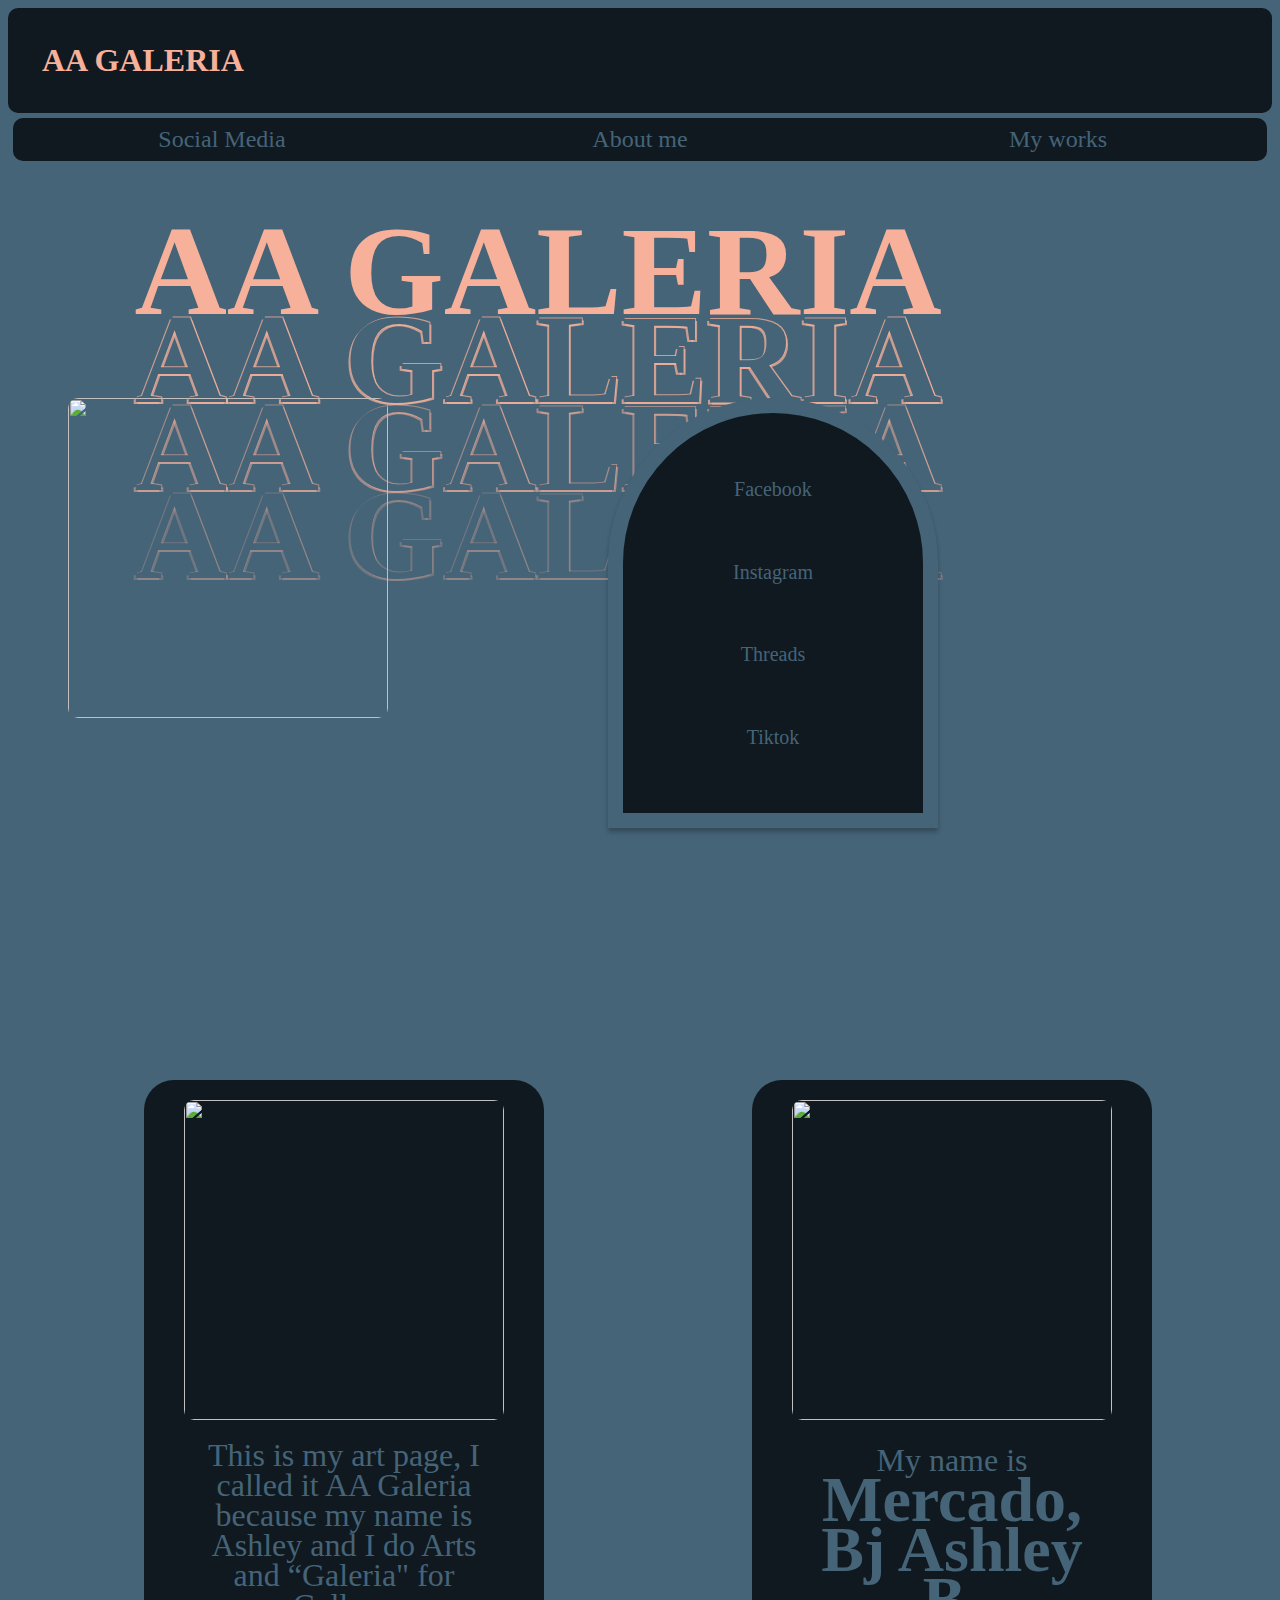
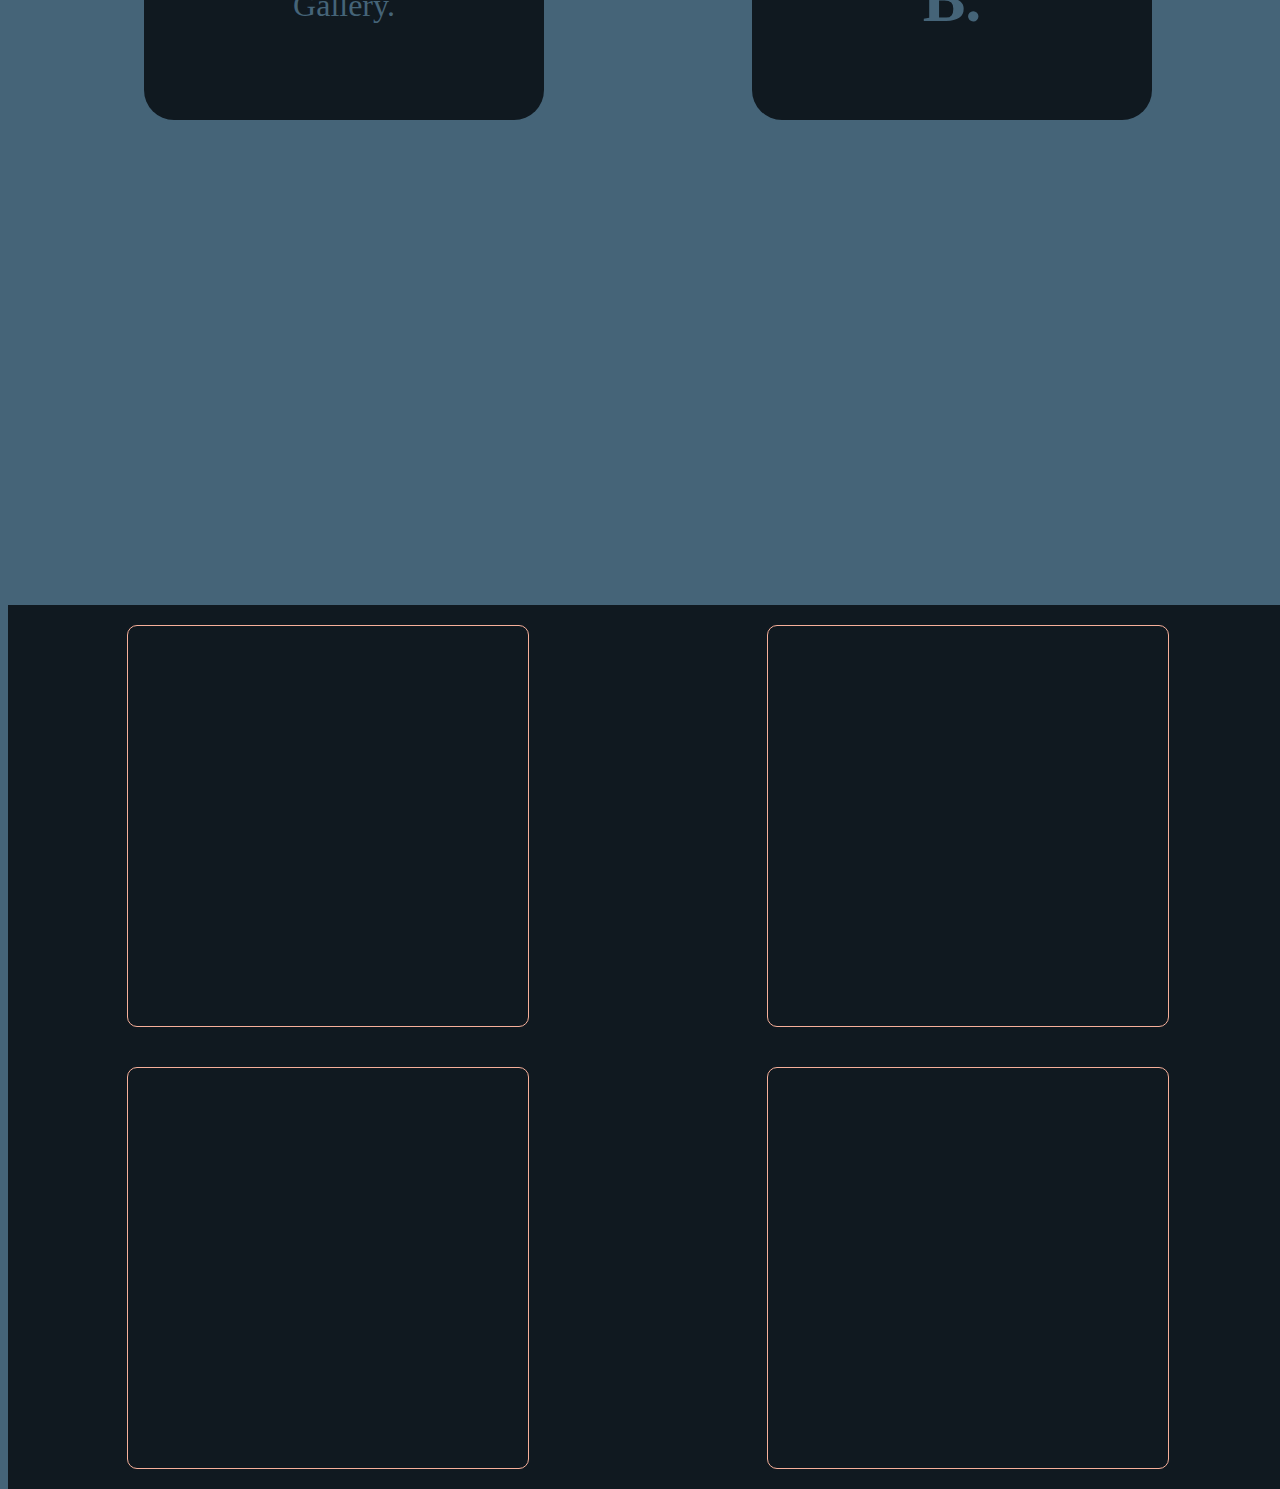
==== draft/index.html @ 3dc07d24 ":)" ====
<!DOCTYPE html>
<html lang="en">
<head>
    <meta charset="UTF-8">
    <meta name="viewport" content="width=device-width, initial-scale=1.0">
    <title>AA Galeria</title>

    <link rel="stylesheet" href="header_style.css">
    <link rel="stylesheet" href="cont1_style.css">
    <link rel="stylesheet" href="socmeds.css">
    <link rel="stylesheet" href="about_me_style.css">
    <link rel="stylesheet" href="works_style.css">

    <style>
        html {
            scroll-behavior: smooth;
        }   
        body {
            background-color: rgb(69 100 120);
            display: flex;
            flex-direction: column;
            /* justify-content: center; */
        }

        /* section {
            display: inline-block;
        } */

        
    </style>
    
</head>
<body>

    <div class="for_header">
        <header>
            <nav class="aa_g">
                <h1>
                    <a class="aag_navigator" href="#aag">AA GALERIA</a>
                </h1>
            </nav>

            <nav class="other_nav">
                <a class="navigator" href="#socmeds_section">Social Media</a>
                <a class="navigator" href="#about_me_sect">About me</a>
                <a class="navigator" href="#works_section">My works</a>
            </nav>
        </header>
    </div>

    <nav class="appear_nav">
        <a class="navigator" href="#socmeds_section">Social Media</a>
        <a class="navigator" href="#about_me_sect">About me</a>
        <a class="navigator" href="#works_section">My works</a>
    </nav>

    <section class="container" id="aag">
        <div class="cont1">
            <div class="aag_cont">
                <p class="aag4">
                    AA GALERIA
                </p>
                <p class="aag3">
                    AA GALERIA
                </p>
                <p class="aag2">
                    AA GALERIA
                </p>
                <p class="aag1">
                    AA GALERIA
                </p>
            </div>

            <div class="img_cont">
                <img class="aag_1_img" src="https://res.cloudinary.com/damtc4g0q/image/upload/v1724324922/aagal_d73ar1.jpg" alt="">
            </div>

            <div class="drawing_1">
                <a class="socmed_link" href="https://www.facebook.com/profile.php?id=100075645289081&mibextid=ZbWKwL" target="_blank">Facebook</a>
                <a class="socmed_link" href="https://www.instagram.com/aa_galeria?igsh=aWtuY2doNnJsN25s" target="_blank">Instagram</a>
                <a class="socmed_link" href="https://www.threads.net/@aa_galeria" target="_blank">Threads</a>
                <a class="socmed_link" href="https://www.tiktok.com/@aa_galeria?_t=8p6CY7mWbJw&_r=1" target="_blank">Tiktok</a>
            </div>
        </div>
    </section>

    <section class="socmeds_sect" id="socmeds_section">
        <div class="socmeds_1">
            <a class="socmed_link" href="https://www.facebook.com/profile.php?id=100075645289081&mibextid=ZbWKwL" target="_blank">Facebook</a>
            <a class="socmed_link" href="https://www.instagram.com/aa_galeria?igsh=aWtuY2doNnJsN25s" target="_blank">Instagram</a>
            <a class="socmed_link" href="https://www.threads.net/@aa_galeria" target="_blank">Threads</a>
            <a class="socmed_link" href="https://www.tiktok.com/@aa_galeria?_t=8p6CY7mWbJw&_r=1" target="_blank">Tiktok</a>
        </div>
    </section>

    <section class="about_me" id="about_me_sect">
        <div class="cont3">
            <div class="aag_intro">
                <img class="aag2_img" src="https://res.cloudinary.com/damtc4g0q/image/upload/v1724324922/aagal_d73ar1.jpg" alt="">
                <p class="aag_intro_txt">
                    This is my art page, I called it AA Galeria because my name is <span class="glow_aag">A</span>shley and I do <span class="glow_aag">A</span>rts and “<span class="glow_aag">Galeria</span>" for Gallery.    
                </p>
            </div>
            <div class="me_intro">
                <img class="me_intro_img" src="https://res.cloudinary.com/damtc4g0q/image/upload/v1724324946/Ash_xzbngl.jpg" alt="">
                <p class="me_intro_txt">
                    My name is <br>
                    <span class="mi_name">
                        Mercado, Bj Ashley B.
                    </span>
                </p>
                <!-- <p class="mi_name">
                    Mercado, Bj Ashley B.
                </p> -->
            </div>
        </div>
    </section>

    <section class="works_sect">
        <div class="cont4" id="works_section">
            <div class="proj1">
                <img class="proj_img" src="https://res.cloudinary.com/damtc4g0q/image/upload/v1724324944/kape_painting_dnzcnm.jpg" alt="">
                <p class="proj_ttl">
                    Kape Painting
                </p>
            </div>
    
            <div class="proj2">
                <img class="proj_img" src="https://res.cloudinary.com/damtc4g0q/image/upload/v1724324943/MamCha_qnunjp.jpg" alt="">
                <p class="proj_ttl">
                    Martin - Cruz
                </p>
            </div>
    
            <div class="proj3">
                <img class="proj_img" src="https://res.cloudinary.com/damtc4g0q/image/upload/v1724445423/BGYO_emd1tb.jpg" alt="">
                <p class="proj_ttl">
                    Pablo
                </p>
            </div>
    
            <div class="proj4">
                <img class="proj_img" src="https://res.cloudinary.com/damtc4g0q/image/upload/v1724445425/them_uvnjjq.jpg" alt="">
                <p class="proj_ttl">
                    Brighton - Mercado
                </p>
            </div>
        </div>
    </section>

</body>
</html>
---- draft/header_style.css ----
header {
    /* height: 80px; */
    background-color: rgb(16 25 32);
    display: flex;
    justify-content: space-between;
    align-items: center;
    border-radius: 10px;
}

nav {
    display: flex;
    justify-content: space-between;
    /* align-items: center; */
    text-align: center;
}

h1 {
    display: flex;
    align-self: left;

    font-family: 'Old Standard TT';
    font-style: bold;
    /* font-weight: 700; */
    font-size: 24px;
    /* height: 50px; */
    /* margin-top: 100px; */
    /* line-height: 37px; */

    margin: 10px;

    /* color: #456478; */
    /* color: rgb(247, 176, 154); */
}

.aag_navigator {
    text-decoration: none;
    color: rgb(247, 176, 154);
}

.navigator {
    text-decoration: none;
    font-size: 12px;
    width: 60px;
    color: rgb(69 100 120);

    transition: text-shadow 0.3s,
    color 0.3s;
}

.navigator:hover {
    text-shadow: 0 0 10px  #F7B09A;
    color: #F7B09A;
}

.appear_nav {
    display: none;
}

@media (min-width: 400px) {
    .other_nav {
        display: none;
    }

    .appear_nav {
        display: flex;
        justify-content: space-around;
        align-items: center;
        margin: 5px;
        border-radius: 10px;
        /* height: 40px; */
        display: flex;
        background-color: rgb(16 25 32);
    }

    .navigator {
        font-size: 1.1rem;
        width: 100px;
    }
}

@media (min-width: 1024px) {
    /* header { */
        /* border-radius: 1.5rem; */
    /* } */

    /* .appear_nav { */
        /* border-radius: 1.5rem; */
    /* } */

    .aag_navigator {
        font-size: 2rem;
        margin: 1.5rem;
        text-decoration: none;
        /* color: blue; */
        /* margin-left: 30px; */
    }

    .navigator {
        margin: 0.5rem;
        font-size: 1.5rem;
        width: 8rem;
    }
}

@media (min-width: 1920px) {
    header {
        border-radius: 1.5rem;
    }

    .appear_nav {
        position: sticky;
        top: 10px;
        border-radius: 1.5rem;
    }

    .aag_navigator {
        font-size: 3rem;
        margin: 1.5rem;
        /* text-decoration: none; */
        /* color: blue; */
        /* margin-left: 30px; */
    }

    .appear_nav {
        display: flex;
        justify-content: space-around;
        align-items: center;
        margin: 5px;
        border-radius: 10px;
        /* height: ; */
        display: flex;
        background-color: rgb(16 25 32);
    }

    .navigator {
        font-size: 2rem;
        width: 12rem;
        margin: 1.5rem;
    }
}

@media (min-width: 3840px) {
    header {
        border-radius: 2.5rem;
        margin: 1.5rem;
    }

    .appear_nav {
        border-radius: 2rem;
        margin: 1.5rem;
    }

    .aag_navigator {
        font-size: 10rem;
        margin: 1.5rem;
    }

    .navigator {
        font-size: 4rem;
        width: 25rem;
        margin: 1.5rem;
    }
}
---- draft/cont1_style.css ----
.cont1 {
    /* background-color: gray; */
    /* height: 500px; */

    margin-top: 10px;

    display: flex;
    justify-content: space-evenly;
    align-items: center;
    flex-wrap: wrap;
    flex-direction: column-reverse;
}

.drawing_1 {
    display: none;
}

.aag_1_img {
    /* height: 100px; */
    width: 300px;
    height: 300px;
    border-radius: 10px;
    /* margin: 30px; */

}

.aag_cont {
    display: flex;

    flex-direction: column-reverse;
}

.aag_cont:hover .aag1 {
    /* background-color: blue; */
    text-shadow: 0 0 20px #F7B09A;
    color: white;
    transition-delay: 0.6s;
}

.aag_cont:hover .aag2 {
    /* background-color: blue; */
    text-shadow: 0 0 20px #F7B09A;
    color: rgb(212, 196, 172);
    transition-delay: 0.4s;
}

.aag_cont:hover .aag3 {
    /* background-color: blue; */
    text-shadow: 0 0 15px #F7B09A;
    color: rgb(170, 187, 139);
    transition-delay: 0.2s;
}

.aag_cont:hover .aag4 {
    /* background-color: blue; */
    text-shadow: 0 0 15px #F7B09A;
    color: rgb(109, 160, 124);
    /* opacity: 0.001px; */
    /* transition-delay: 0.6s; */
}

.aag1 {
    font-family: 'Old Standard TT';
    font-style: normal;
    font-weight: 700;
    font-size: 55px;
    height: 30px;
    color: rgb(247, 176, 154);

    margin: 0%;
    /* margin-top: 20px; */
    /* margin-bottom: 50px; */

}
 
.aag2 {
    font-family: 'Old Standard TT';
    font-style: normal;
    font-weight: 700;
    font-size: 55px;
    color: rgb(69, 100, 120);

    height: 30px;
    
    margin: 0%;

    text-shadow: 
                2px 2px 0 rgba(247, 176, 154, 0.75),  
               /* -1px -1px 0 rgba(247, 176, 154, 0.75), */
                1px -1px 0 rgba(247, 176, 154, 0.75),
               -2px 2px 0 rgba(247, 176, 154, 0.75);
    
}

.aag3 {
    font-family: 'Old Standard TT';
    font-style: normal;
    font-weight: 700;
    font-size: 55px;
    /* line-height: 37px; */
    color: rgb(69, 100, 120);

    height: 30px;
    
    text-shadow: 
        2px 2px 0 rgba(247, 176, 154, 0.5),  
    /* -1px -1px 0 rgba(247, 176, 154, 0.5), */
        1px -1px 0 rgba(247, 176, 154, 0.5),
        -2px 2px 0 rgba(247, 176, 154, 0.5);
    margin: 0%;
    
}

.aag4 {
    font-family: 'Old Standard TT';
    font-style: normal;
    font-weight: 700;
    font-size: 55px;
    height: 30px;
    /* margin-top: 100px; */
    /* line-height: 37px; */

    /* color: #456478; */
    color: rgb(69 100 120);

    text-shadow: 
        2px 2px 0 rgba(247, 176, 154, 0.25),  
    /* -1px -1px 0 rgba(247, 176, 154, 0.25), */
        1px -1px 0 rgba(247, 176, 154, 0.25),
        -2px 2px 0 rgba(247, 176, 154, 0.25);
    margin-top: 0px;
    /* margin-bottom: 10px; */
}

.aag1, .aag2, .aag3, .aag4 {
    transition: text-shadow 0.7s,
    color 0.7s;

    text-align: center;
}

@media (min-width: 400px) {
    .cont1 {
        margin-top: 2rem;
    }

    /* .aag_1_img {
        height: 10rem;
        width: 10rem;
    } */
}

@media (min-width: 810px) {
    .aag_1_img {
        height: 18rem;
        width: 18rem;
    }

    .aag1, .aag2, .aag3, .aag4 {
        font-size: 4rem;
        height: 2.5rem;
    }
    
    .aag1 {
        margin-top: 1rem;
        /* margin-bottom: 3100rem; */
    }
}

@media (min-width: 1024px) {
    .cont1 {
        display: inline-block;
        position: absolute;
    }

    .img_cont {
        position: absolute;
        top: 200px;
        left: 60px;
    }

    .aag_cont {
        position: absolute;
        /* margin-left: 0px; */
        left: 50px;
        /* width: auto; */
    }

    .aag_1_img {
        height: 20rem;
        width: 20rem;

        /* margin-top: 25vb;
        margin-left: 10vb; */
    }

    .aag1, .aag2, .aag3, .aag4 {
        /* margin-left: 350px; */
        /* left: 100px; */
        font-size: 8rem;
        height: 5.5rem;
        width: 60rem;
    }
    
    .aag1 {
        margin-top: 0.001rem;
    }

    .drawing_1 {
        display: flex;
        flex-direction: column;
        justify-content: space-evenly;
        align-items: center;
        

        width: 300px;
        height: 400px;

        position: absolute;
        top: 200px;
        left: 600px;
        /* margin-top: 20vb;
        margin-left: 120vb; */

        background: #101920;
        border: 15px solid #456478;
        box-shadow: 0px 4px 4px rgba(0, 0, 0, 0.25);
        border-radius: 200px 200px 0px 0px;
    }

    /* .socmeds_1 {

    } */
}

@media (min-width: 1400px) {
    .aag_cont {
        left: 5rem;
        /* font-size: 100rem; */
    }

    .aag1, .aag2, .aag3, .aag4 {
        font-size: 10rem;
        height: 6rem;
        width: 80rem;
    }

    .drawing_1 {
        left: 60rem;
    }
}

@media (min-width: 1920px) {
    /* .aag_1_img {
        height: 25rem;
        width: 25rem;
    } */

    .aag_1_img {
        height: 20rem;
        width: 20rem;
        border-radius: 1.5rem;
        
    }

    .img_cont {
        top: 18rem;
        left: 5rem;
    }

    .aag1, .aag2, .aag3, .aag4 {
        font-size: 15rem;
        height: 6rem;
        width: 100rem;
        margin-left: 8rem;
        /* color: black; */
    }
    
    .aag1 {
        margin-top: 0.001rem;
    }

    .drawing_1 {
        top: 10rem;
        left: 90rem;

        height: 30rem;
        width: 25rem;
    }
    

}

@media (min-width: 3840px) {
    .cont1 {
        margin: 1.5rem;
    }

    .aag_cont {
        left: 10rem;
    }

    .img_cont {
        top: 40rem;
        left: 15rem;
    }

    .aag_1_img {
        height: 50rem;
        width: 50rem;
        border-radius: 2.5rem;
    }

    .aag1, .aag2, .aag3, .aag4 {
        font-size: 30rem;
        height: 15rem;
        width: 200rem;
        /* color: black; */
    }

    .drawing_1 {
        top: 30rem;
        left: 170rem;

        height: 70rem;
        width: 55rem;
        border-radius: 25rem 25rem 0px 0px;
    }
}
---- draft/socmeds.css ----
.socmeds_1 {
    height: 100px;
    /* width: 101%;  */
    background-color: #101920;
    display: flex;
    flex-wrap: wrap;
    justify-content: space-evenly;
    align-items: center;
    /* margin-top: 140px; */
    /* margin-bottom: 20px; */

}

.socmed_link {
    text-decoration: none;

    /* Instagram */

    /* width: 47px; */
    /* height: 12px; */

    font-family: 'Old Standard TT';
    font-style: normal;
    /* font-weight: 400; */
    font-size: 20px;
    line-height: 12px;

    color: rgb(69 100 120);

    transition: color 0.5s,
    text-shadow 0.5s;
}

.socmed_link:hover {
    color: rgb(247, 176, 154);
    text-shadow: 0 0 5px rgb(247, 176, 154);
}

@media (min-width: 1024px) {
    .socmeds_1 {
        display: none;
    }
}

@media (min-width: 1920px) {
    .socmed_link {
        font-size: 2rem;
    }
}

@media (min-width: 3840px) {
    .socmed_link {
        font-size: 4rem;
    }
}
---- draft/about_me_style.css ----
.about_me {
    display: flex;
    justify-content: space-around;
    align-items: center;

    width: 100%;

    margin-top: 100px;
}

.cont3 {
    width: 95%;
    height: 800px;
    /* background-color: pink; */
    /* background-color: yellow; */
    /* background-color: rgb(69 100 120); */
    display: flex;
    justify-content: space-around;
    /* align-content: center; */
    /* flex-direction: column; */
    flex-wrap: wrap;
    align-items: center;
}

.aag_intro, .me_intro {
    width: 300px;
    height: 400px;

    background: rgb(16, 25, 32);
    border-radius: 30px;

    margin: 20px;

    display: flex;
    /* justify-content: space-around; */
    flex-direction: column;
    flex-wrap: wrap;
    align-items: center;
}

.aag2_img, .me_intro_img {
    margin: 20px;
    width: 150px;
    height: 150px;
    border-radius: 10px;
    /* display: flex;
    flex-wrap: wrap; */

    transition: opacity 0.3s,
    color 0.3s;
}

.aag_intro_txt, .me_intro_txt {
    margin: 0px;
    width: 300px;
    /* height: 170px; */
    font-family: 'Old Standard TT';
    font-style: normal;
    font-weight: 400;
    font-size: 20px;
    line-height: 30px;
    text-align: center;
                
    color: #456478;
}

/* .me_intro_txt { */
    /* margin: 0px; */
    /* width: 350px; */
    /* height: 30px; */
    /* font-family: 'Old Standard TT'; */
    /* font-style: normal; */
    /* font-weight: 400; */
    /* font-size: 25px; */
    /* line-height: 30px; */
    /* text-align: center; */
                
    /* color: #456478; */
/* } */

.me_intro_img:hover {
    opacity: 0;
}

.glow_aag {
    transition: color 0.5s,
    text-shadow 0.5s;
}

.aag_intro:hover .glow_aag {
    color: rgb(255, 255, 255);
    text-shadow: 0 0 5px rgb(247, 176, 154);
}

.me_intro:hover .mi_name{
    color: rgb(255, 255, 255);
    text-shadow: 0 0 5px rgb(247, 176, 154);
}

.mi_name {
    margin: 0px;
    width: 235px;
    /* height: 130px; */
    font-family: 'Old Standard TT';
    font-style: normal;
    font-weight: 700;
    font-size: 40px;
    /* line-height: 19px; */
    text-align: center;

    color: #456478;

    transition: color 0.5s,
    text-shadow 0.5s;

}

@media (min-width:1024px) {
    .about_me {
        /* width: auto; */
        position: absolute;
        top: 100vb;
    }

    .aag_intro, .me_intro {
        height: 40rem;
        width: 25rem;
    }

    .aag2_img, .me_intro_img {
        height: 20rem;
        width: 20rem;
    }

    .aag_intro_txt, .me_intro_txt {
        font-size: 2rem;
    }
    
    .me_intro_txt {
        line-height: 2.5rem;
    }

    .mi_name {
        font-size: 4rem;
        /* height: 220px; */
    }
}

@media (min-width: 1400px) {
    .about_me {
        /* width: auto; */
        position: absolute;
        top: 100vb;
    }

    .aag_intro, .me_intro {
        height: 40rem;
        width: 25rem;
    }

    .aag2_img, .me_intro_img {
        height: 20rem;
        width: 20rem;
    }

    .aag_intro_txt, .me_intro_txt {
        font-size: 2rem;
    }
    
    .me_intro_txt {
        line-height: 2.5rem;
    }

    .mi_name {
        font-size: 4rem;
        /* height: 220px; */
    }
}

@media (min-width: 1920px) {
    .about_me {
        margin-top: 15rem;
    }

    .aag_intro, .me_intro {
        height: 50rem;
        width: 35rem;
    }

    .aag2_img, .me_intro_img {
        height: 30rem;
        width: 30rem;
        margin: 2rem;
    }

    .aag_intro_txt, .me_intro_txt {
        font-size: 3rem;
        /* height: rem; */
        /* line-height: 2rem; */
        width: 26rem;
    }
    
    .me_intro_txt {
        line-height: 3rem;
    }

    .mi_name {
        font-size: 4rem;
        /* height: 220px; */
    }
}

@media (min-width: 3840px) {
    .about_me {
        margin-top: 25rem;
    }

    .aag_intro, .me_intro {
        height: 90rem;
        width: 65rem;
        border-radius: 5rem;
    }

    .aag2_img, .me_intro_img {
        height: 50rem;
        width: 50rem;
        margin: 4rem;
        border-radius: 2rem;
    }

    .aag_intro_txt, .me_intro_txt {
        font-size: 6rem;
        /* height: 1000rem; */
        line-height: 4rem;
        width: 52rem;
    }
    
    .me_intro_txt {
        line-height: 6rem;
    }

    .mi_name {
        font-size: 8rem;
        /* height: 220px; */
    }
}
---- draft/works_style.css ----
.cont4 {
    width: 100%;
    background-color: rgb(16, 25, 32);

    margin-top: 15vb;

    position: absolute;
    top: 230vb;

    display: flex;
    /* align-content: center; */
    justify-content: space-around;
    flex-wrap: wrap;
    /* flex-direction: column; */
    /* align-items: center; */
}



.proj1, .proj2, .proj3, .proj4 {
    height: 17rem;
    /* height: 250px; */
    width: 320;
    margin-bottom: 125px;
    /* padding-bottom: 125px; */

    /* background: rgb(16, 25, 32); */
    /* background-color: pink; */
    border-radius: 30px;
    margin: 20px;

    display: flex;
    justify-content: space-around;
    flex-direction: column;
    flex-wrap: wrap;
    align-items: center;

    border: 1px solid #F7B09A;
    border-radius: 10px;

    /* transition: padding-bottom 1s; */

    transition: height 1s;

}

.proj_ttl {
    margin: 0px;
    /* width: 200px; */
    /* height: 30px; */
    font-family: 'Old Standard TT';
    font-style: normal;
    /* font-weight: 400; */
    font-size: 25px;
    /* line-height: 30px; */
    text-align: center;
                
    color: rgb(16, 25, 32);

    transition: color 0.5s;
}

.proj1:hover, .proj2:hover, .proj3:hover, .proj4:hover {
    height: 35rem;
    
    /* padding-bottom: 125px; */

}

.proj_img {
    height: 200px;
    margin: 20px;
    border-radius: 10px;
}


.proj1:hover .proj_ttl, .proj2:hover .proj_ttl, .proj3:hover .proj_ttl, .proj4:hover .proj_ttl {
    color: rgb(69 100 120);
}

@media (min-width: 1024px) {
    .proj1, .proj2, .proj3, .proj4 {
        height: 25rem;
        width: 25rem;
    }

    .proj_img {
        height: 20rem;
        /* width: 10rem; */
    }

    .proj_ttl {
        font-size: 2rem;
    }
}

@media (min-width: 1400px) {
    .proj1, .proj2, .proj3, .proj4 {
        height: 31rem;
        width: 31rem;
    }

    .proj1:hover, .proj2:hover, .proj3:hover, .proj4:hover {
        height: 45rem;
    }

    .proj_img {
        height: 25rem;
        /* width: 10rem; */
    }

    .proj_ttl {
        font-size: 2.5rem;
    }
}

@media (min-width: 1920px) {
    .proj1, .proj2, .proj3, .proj4 {
        height: 41rem;
        width: 41rem;
    }

    .proj1:hover, .proj2:hover, .proj3:hover, .proj4:hover {
        height: 55rem;
        
        /* padding-bottom: 125px; */
    
    }

    .proj_img {
        height: 33rem;
        /* width: 10rem; */
    }

    .proj_ttl {
        font-size: 4rem;
    }
}

@media (min-width: 3840px) {
    /* .cont4 { */
        /* margin-top: 0vb; */
    /* } */

    .proj1, .proj2, .proj3, .proj4 {
        height: 61rem;
        width: 61rem;

        border-radius: 5rem;
        border: 5px solid #F7B09A;
    }

    .proj1:hover, .proj2:hover, .proj3:hover, .proj4:hover {
        height: 75rem;
        
        /* padding-bottom: 125px; */
    
    }

    .proj_img {
        height: 45rem;
        border-radius: 3rem;
        /* width: 10rem; */
    }

    .proj_ttl {
        font-size: 7rem;
    }
}
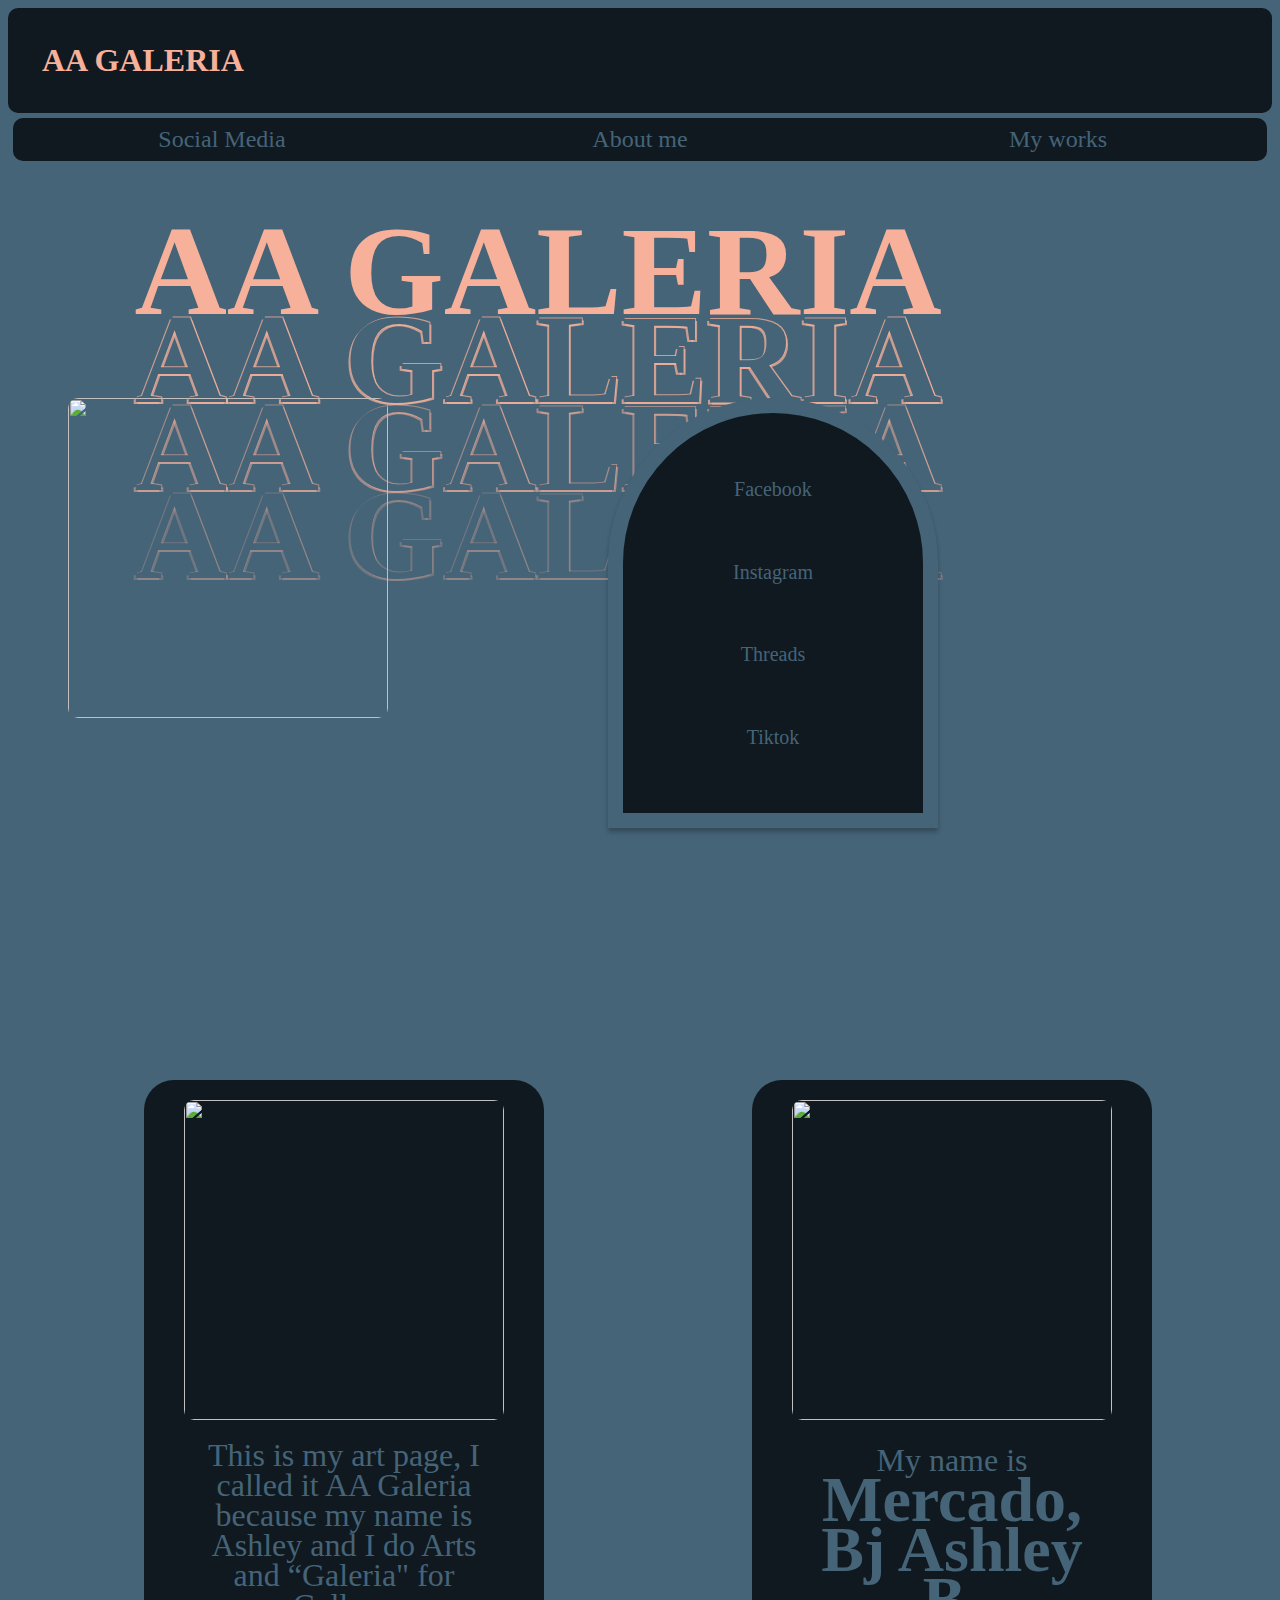
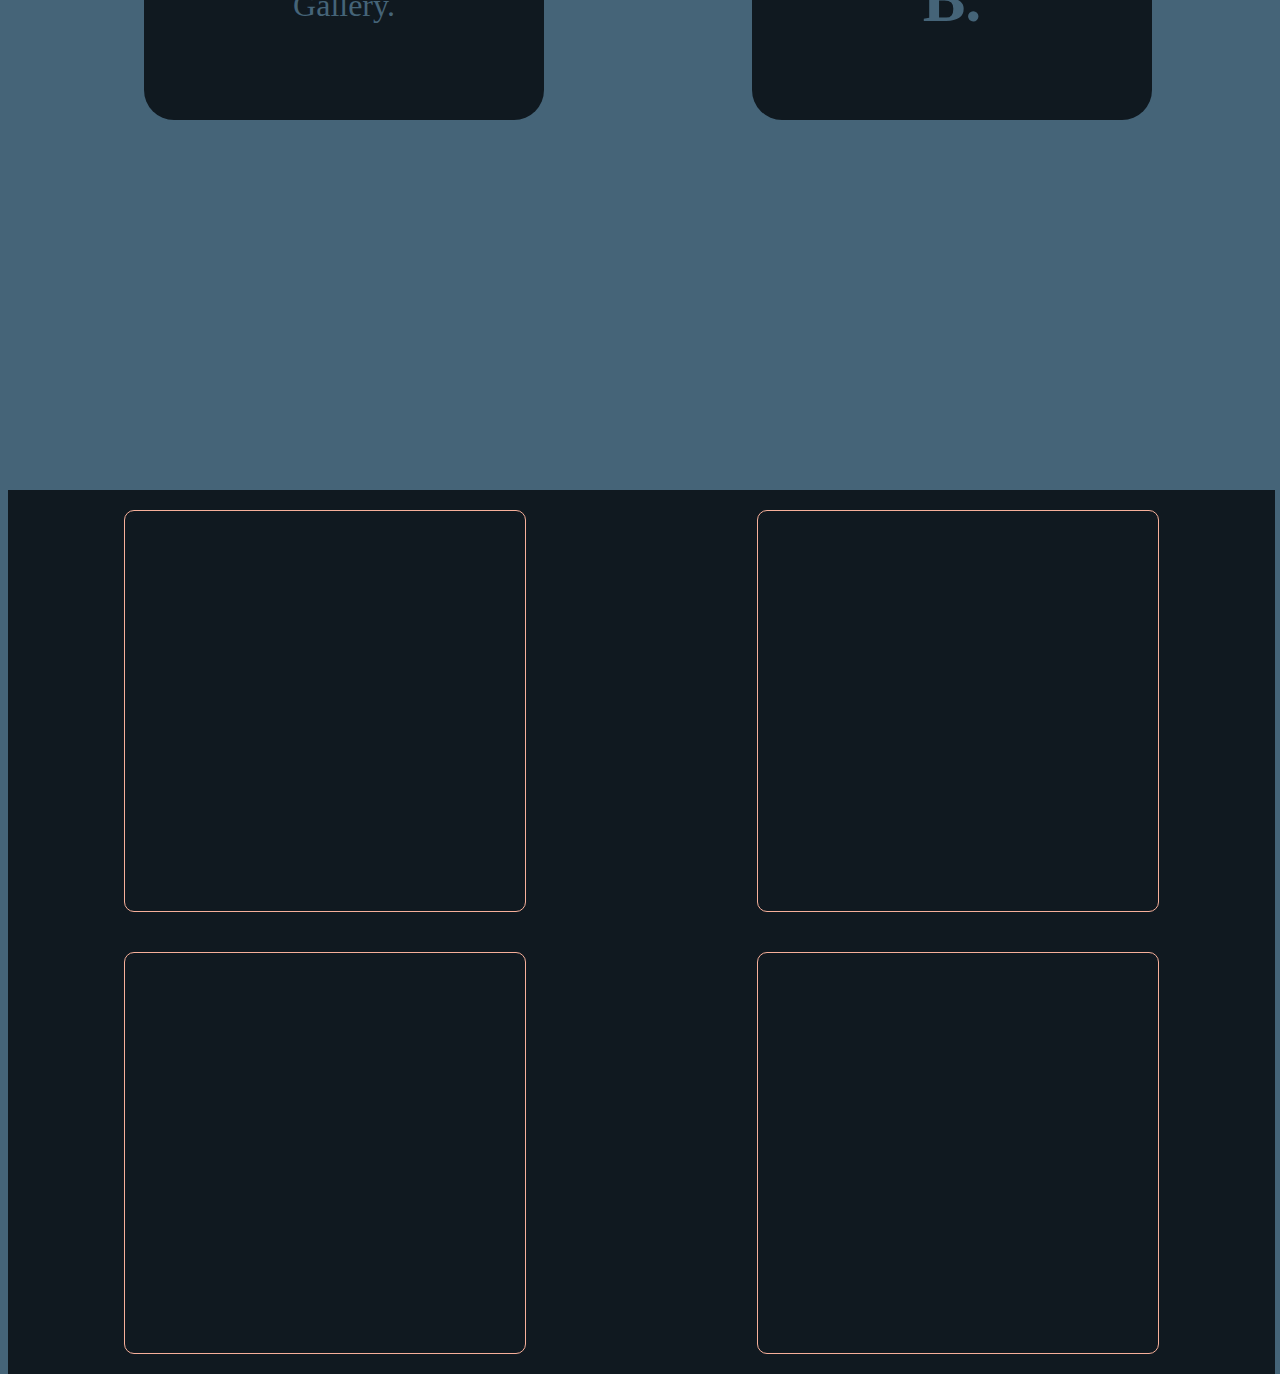
==== commit 70bd68d5: ":)" ====
--- a/draft/index.html
+++ b/draft/index.html
@@ -6,7 +6,7 @@
     <title>AA Galeria</title>
 
     <link rel="stylesheet" href="header_style.css">
-    <link rel="stylesheet" href="cont1_style.css">
+    <link rel="stylesheet" href="cont_1_style.css">
     <link rel="stylesheet" href="socmeds.css">
     <link rel="stylesheet" href="about_me_style.css">
     <link rel="stylesheet" href="works_style.css">
--- a/draft/header_style.css
+++ b/draft/header_style.css
@@ -34,7 +34,7 @@
 
 .aag_navigator {
     text-decoration: none;
-    color: rgb(247, 176, 154);
+    color: #f7b09a;
 }
 
 .navigator {
--- a/draft/cont_1_style.css
+++ b/draft/cont_1_style.css
@@ -0,0 +1,381 @@
+.cont1 {
+    /* background-color: gray; */
+    /* height: 500px; */
+
+    margin-top: 10px;
+
+    display: flex;
+    justify-content: space-evenly;
+    align-items: center;
+    flex-wrap: wrap;
+    flex-direction: column-reverse;
+}
+
+.drawing_1 {
+    display: none;
+}
+
+.aag_1_img {
+    /* height: 100px; */
+    width: 300px;
+    height: 300px;
+    border-radius: 10px;
+    /* margin: 30px; */
+
+}
+
+.aag_cont {
+    display: flex;
+
+    flex-direction: column-reverse;
+}
+
+.aag_cont:hover .aag1 {
+    /* background-color: blue; */
+    text-shadow: 0 0 20px #F7B09A;
+    color: white;
+    transition-delay: 0.6s;
+}
+
+.aag_cont:hover .aag2 {
+    /* background-color: blue; */
+    text-shadow: 0 0 20px #F7B09A;
+    color: rgb(212, 196, 172);
+    transition-delay: 0.4s;
+}
+
+.aag_cont:hover .aag3 {
+    /* background-color: blue; */
+    text-shadow: 0 0 15px #F7B09A;
+    color: rgb(170, 187, 139);
+    transition-delay: 0.2s;
+}
+
+.aag_cont:hover .aag4 {
+    /* background-color: blue; */
+    text-shadow: 0 0 15px #F7B09A;
+    color: rgb(109, 160, 124);
+    /* opacity: 0.001px; */
+    /* transition-delay: 0.6s; */
+}
+
+.aag1 {
+    font-family: 'Old Standard TT';
+    font-style: normal;
+    font-weight: 700;
+    font-size: 55px;
+    height: 30px;
+    color: rgb(247, 176, 154);
+
+    margin: 0%;
+    /* margin-top: 20px; */
+    /* margin-bottom: 50px; */
+
+}
+ 
+.aag2 {
+    font-family: 'Old Standard TT';
+    font-style: normal;
+    font-weight: 700;
+    font-size: 55px;
+    color: rgb(69, 100, 120);
+
+    height: 30px;
+    
+    margin: 0%;
+
+    text-shadow: 
+                2px 2px 0 rgba(247, 176, 154, 0.75),  
+               /* -1px -1px 0 rgba(247, 176, 154, 0.75), */
+                1px -1px 0 rgba(247, 176, 154, 0.75),
+               -2px 2px 0 rgba(247, 176, 154, 0.75);
+    
+}
+
+.aag3 {
+    font-family: 'Old Standard TT';
+    font-style: normal;
+    font-weight: 700;
+    font-size: 55px;
+    /* line-height: 37px; */
+    color: rgb(69, 100, 120);
+
+    height: 30px;
+    
+    text-shadow: 
+        2px 2px 0 rgba(247, 176, 154, 0.5),  
+    /* -1px -1px 0 rgba(247, 176, 154, 0.5), */
+        1px -1px 0 rgba(247, 176, 154, 0.5),
+        -2px 2px 0 rgba(247, 176, 154, 0.5);
+    margin: 0%;
+    
+}
+
+.aag4 {
+    font-family: 'Old Standard TT';
+    font-style: normal;
+    font-weight: 700;
+    font-size: 55px;
+    height: 30px;
+    /* margin-top: 100px; */
+    /* line-height: 37px; */
+
+    /* color: #456478; */
+    color: rgb(69 100 120);
+
+    text-shadow: 
+        2px 2px 0 rgba(247, 176, 154, 0.25),  
+    /* -1px -1px 0 rgba(247, 176, 154, 0.25), */
+        1px -1px 0 rgba(247, 176, 154, 0.25),
+        -2px 2px 0 rgba(247, 176, 154, 0.25);
+    margin-top: 0px;
+    /* margin-bottom: 10px; */
+}
+
+.aag1, .aag2, .aag3, .aag4 {
+    transition: text-shadow 0.7s,
+    color 0.7s;
+
+    text-align: center;
+}
+
+@media (min-width: 400px) {
+    .cont1 {
+        margin-top: 2rem;
+    }
+
+    /* .aag_1_img {
+        height: 10rem;
+        width: 10rem;
+    } */
+}
+
+@media (min-width: 810px) {
+    .aag_1_img {
+        height: 18rem;
+        width: 18rem;
+    }
+
+    .aag1, .aag2, .aag3, .aag4 {
+        font-size: 4rem;
+        height: 2.5rem;
+    }
+    
+    .aag1 {
+        margin-top: 1rem;
+        /* margin-bottom: 3100rem; */
+    }
+}
+
+@media (min-width: 1024px) {
+    .cont1 {
+        display: inline-block;
+        position: absolute;
+    }
+
+    .img_cont {
+        position: absolute;
+        top: 200px;
+        left: 60px;
+    }
+
+    .aag_cont {
+        position: absolute;
+        /* margin-left: 0px; */
+        left: 50px;
+        /* width: auto; */
+    }
+
+    .aag_1_img {
+        height: 20rem;
+        width: 20rem;
+
+        /* margin-top: 25vb;
+        margin-left: 10vb; */
+    }
+
+    .aag1, .aag2, .aag3, .aag4 {
+        /* margin-left: 350px; */
+        /* left: 100px; */
+        font-size: 8rem;
+        height: 5.5rem;
+        width: 60rem;
+    }
+    
+    .aag1 {
+        margin-top: 0.001rem;
+    }
+
+    .drawing_1 {
+        display: flex;
+        flex-direction: column;
+        justify-content: space-evenly;
+        align-items: center;
+        
+
+        width: 300px;
+        height: 400px;
+
+        position: absolute;
+        top: 200px;
+        left: 600px;
+        /* margin-top: 20vb;
+        margin-left: 120vb; */
+
+        background: #101920;
+        border: 15px solid #456478;
+        box-shadow: 0px 4px 4px rgba(0, 0, 0, 0.25);
+        border-radius: 200px 200px 0px 0px;
+    }
+
+    /* .socmeds_1 {
+
+    } */
+}
+
+@media (min-width: 1400px) {
+    .aag_cont {
+        left: 5rem;
+        /* font-size: 100rem; */
+    }
+
+    .aag1, .aag2, .aag3, .aag4 {
+        font-size: 10rem;
+        height: 6rem;
+        width: 80rem;
+    }
+
+    .drawing_1 {
+        left: 60rem;
+    }
+}
+
+@media (min-width: 1841px) {
+    .aag_cont {
+        left: 13rem;
+        /* font-size: 100rem; */
+    }
+
+    .aag1, .aag2, .aag3, .aag4 {
+        font-size: 14rem;
+        height: 6rem;
+        width: 90rem;
+    }
+
+    .img_cont {
+        top: 17rem;
+        left: 4rem;
+    }
+
+    .drawing_1 {
+        left: 90rem;
+    }
+}
+
+@media (min-width: 1920px) {
+    /* .aag_1_img {
+        height: 25rem;
+        width: 25rem;
+    } */
+
+    .aag_1_img {
+        height: 20rem;
+        width: 20rem;
+        border-radius: 1.5rem;
+        
+    }
+
+    .img_cont {
+        top: 18rem;
+        left: 5rem;
+    }
+
+    .aag1, .aag2, .aag3, .aag4 {
+        font-size: 15rem;
+        height: 6rem;
+        width: 100rem;
+        margin-left: 8rem;
+        /* color: black; */
+    }
+    
+    .aag1 {
+        margin-top: 0.001rem;
+    }
+
+    .drawing_1 {
+        top: 10rem;
+        left: 90rem;
+
+        height: 30rem;
+        width: 25rem;
+    }
+    
+
+}
+
+@media (min-width: 2560px) {
+    .aag_1_img {
+        height: 30rem;
+        width: 30rem;
+        border-radius: 1.5rem;
+        
+    }
+
+    .img_cont {
+        top: 20rem;
+        left: 7rem;
+    }
+
+    .aag1, .aag2, .aag3, .aag4 {
+        font-size: 20rem;
+        height: 10rem;
+        width: 10rem;
+        margin-left: 12rem;
+        /* color: black; */
+    }
+
+    .drawing_1 {
+        top: 15rem;
+        left: 95rem;
+
+        height: 40rem;
+        width: 35rem;
+    }
+}
+
+@media (min-width: 3840px) {
+    .cont1 {
+        margin: 1.5rem;
+    }
+
+    .aag_cont {
+        left: 10rem;
+    }
+
+    .img_cont {
+        top: 40rem;
+        left: 15rem;
+    }
+
+    .aag_1_img {
+        height: 50rem;
+        width: 50rem;
+        border-radius: 2.5rem;
+    }
+
+    .aag1, .aag2, .aag3, .aag4 {
+        font-size: 30rem;
+        height: 15rem;
+        width: 200rem;
+        /* color: black; */
+    }
+
+    .drawing_1 {
+        top: 30rem;
+        left: 170rem;
+
+        height: 70rem;
+        width: 55rem;
+        border-radius: 25rem 25rem 0px 0px;
+    }
+}
--- a/draft/works_style.css
+++ b/draft/works_style.css
@@ -1,8 +1,8 @@
 .cont4 {
-    width: 100%;
+    width: 99%;
     background-color: rgb(16, 25, 32);
 
-    margin-top: 15vb;
+/*     margin-top: 15vb; */
 
     position: absolute;
     top: 230vb;
@@ -18,7 +18,7 @@
 
 
 .proj1, .proj2, .proj3, .proj4 {
-    height: 17rem;
+    height: 18rem;
     /* height: 250px; */
     width: 320;
     margin-bottom: 125px;
@@ -76,6 +76,12 @@
 
 .proj1:hover .proj_ttl, .proj2:hover .proj_ttl, .proj3:hover .proj_ttl, .proj4:hover .proj_ttl {
     color: rgb(69 100 120);
+}
+
+@media (min-width: 320px) {
+    .cont4 {
+        margin-top: 20px;
+    }
 }
 
 @media (min-width: 1024px) {
